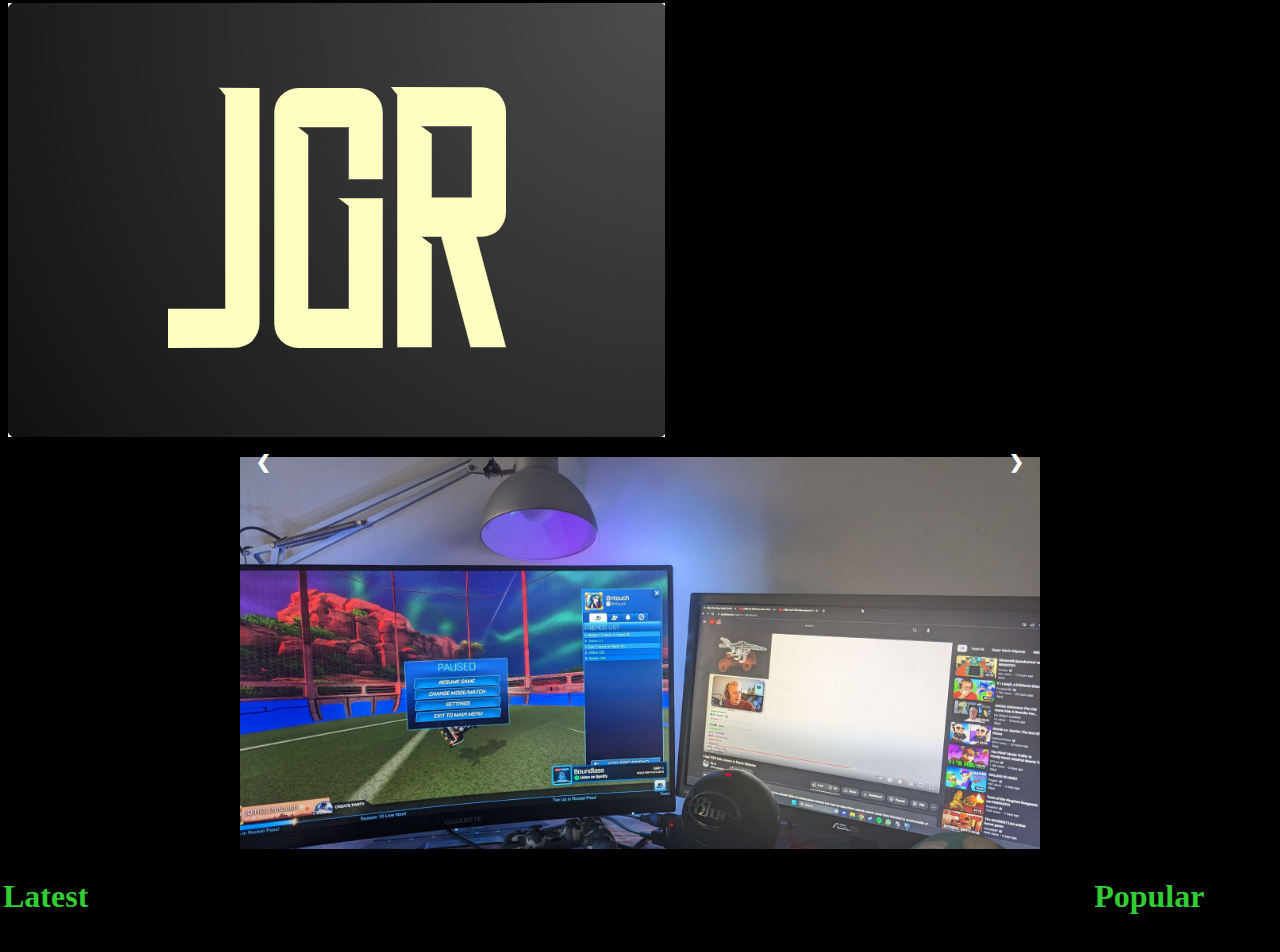
==== index.html @ 89bcd2f6 "basics working" ====
<!DOCTYPE html>

<html>
<head>
	<link rel="stylesheet" href="css/styles.css"/>
</head>
<body>
	<table>
		<tr>
			<td>
				<!-- menu -->
				<!-- 
				<nav>
					<table>
						<tr>
							<td>
								<a href="#trending">Trending</a>
							</td>
						</tr>
						<tr>
							<td>
							<a href="best-shiny.html">Best Shiny Pokemon</a>
							</td>
						</tr>
						<tr>
							<td>
							<a href="straw-hat-ranked.html">The Straw-Hats Ranked</a>
							</td>
						</tr>
					</table>
				</nav>
			-->
			</td>
			<td colspan="2">
				<!-- logo -->
				<img src="images/logo.png">
			</td>
			<td>
				<!-- directory -->
			</td>
		</tr>
		<tr>
			<td colspan="5" id="trending">
				<!-- trending -->
			</td>	
		</tr>
		<tr>
			<td colspan="5">
				<!-- slides -->
				<iframe src="slides.html" frameborder="0" width="100%" height="400"></iframe>
			</td>	
		</tr>
		<tr>
			<td colspan="3">
				<h1>
					Latest 
				</h1>
			</td>
			<td colspan="2">
				<h1>
					Popular
				</h1>
			</td>	
		</tr>
		<tr>
			<td colspan="2">
				<!-- straw-hats ranked -->
			</td>
			<td>

			</td>
			<td colspan="2">
				<!-- most popular pokemon -->
			</td>	
		</tr>
		<tr>
			<td colspan="2">
				<!-- best mario characters -->
			</td>
			<td>

			</td>
			<td colspan="2">
				<!-- best shiny -->
			</td>	
		</tr>
		<tr>
			<td colspan="2">
				<!-- straw-hats ranked -->
			</td>
			<td>

			</td>
			<td colspan="2">
				<!-- most popular pokemon -->
			</td>	
		</tr>
	</table>
	<script src="js/slides.js"></script>
</body>
</html>
---- css/styles.css ----
body {
	background-color: black;
}
table { 
	height: 100%;
	width: 100%;
	position: absolute;
	top: 0;
	bottom: 0;
	left: 0;
	right: 0;
}
h1 {
	color: limegreen;
}
p {
	color: yellow;
}
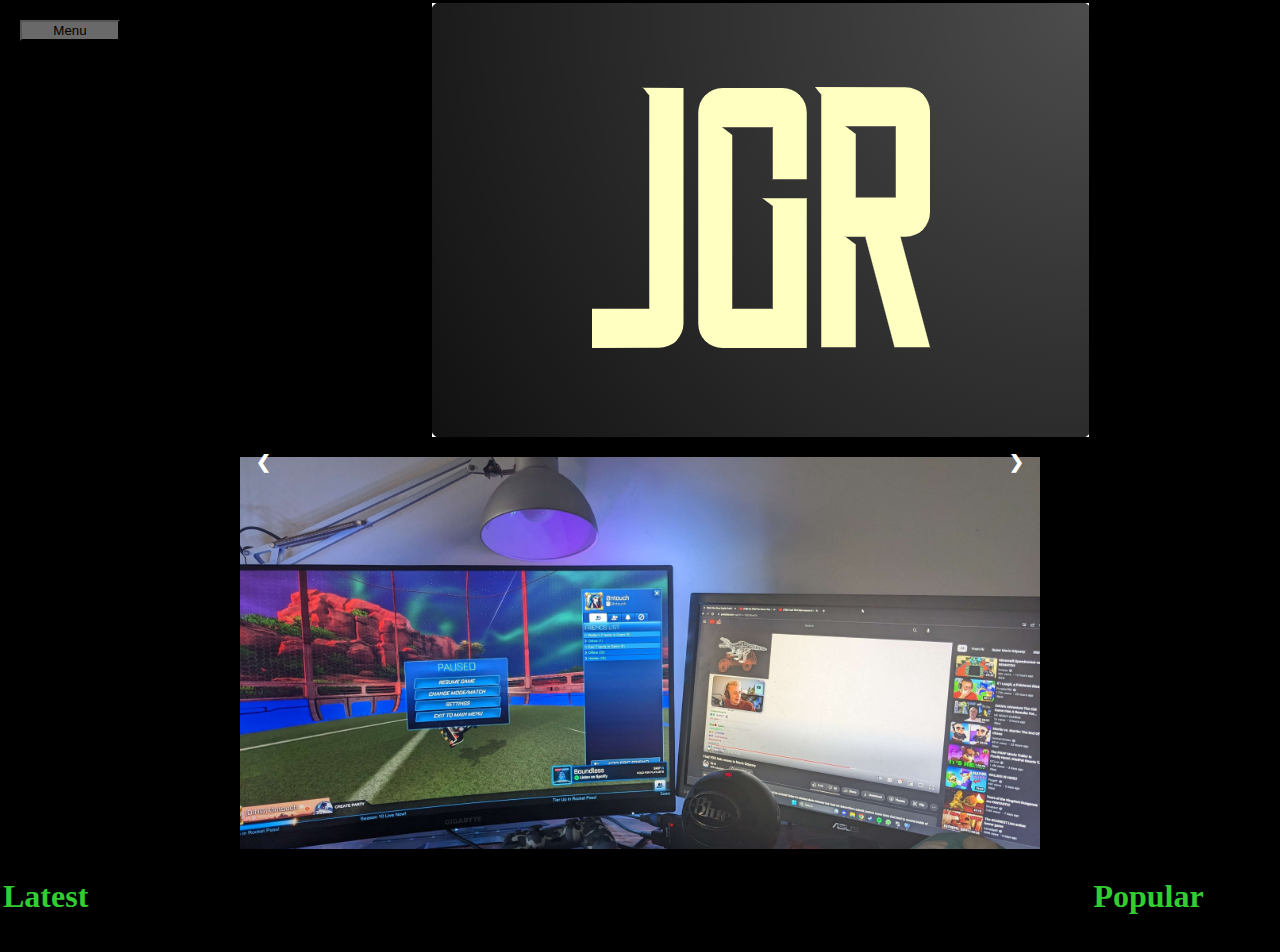
==== commit 37998c34: "basic menu working" ====
--- a/index.html
+++ b/index.html
@@ -3,12 +3,16 @@
 <html>
 <head>
 	<link rel="stylesheet" href="css/styles.css"/>
+	<link rel="stylesheet" href="css/menu.css"/>
+	<script src="js/menu.js"></script>
+	<script src="js/slides.js">
+		window.onload = function() {
+			showSlides();
+		}
+	</script>
 </head>
 <body>
-	<table>
-		<tr>
-			<td>
-				<!-- menu -->
+	<!-- menu -->
 				<!-- 
 				<nav>
 					<table>
@@ -30,72 +34,82 @@
 					</table>
 				</nav>
 			-->
-			</td>
-			<td colspan="2">
-				<!-- logo -->
-				<img src="images/logo.png">
-			</td>
-			<td>
-				<!-- directory -->
-			</td>
-		</tr>
-		<tr>
-			<td colspan="5" id="trending">
-				<!-- trending -->
-			</td>	
-		</tr>
-		<tr>
-			<td colspan="5">
-				<!-- slides -->
-				<iframe src="slides.html" frameborder="0" width="100%" height="400"></iframe>
-			</td>	
-		</tr>
-		<tr>
-			<td colspan="3">
-				<h1>
-					Latest 
-				</h1>
-			</td>
-			<td colspan="2">
-				<h1>
-					Popular
-				</h1>
-			</td>	
-		</tr>
-		<tr>
-			<td colspan="2">
-				<!-- straw-hats ranked -->
-			</td>
-			<td>
+			<button id="menu-button" onclick="toggleMenu()">Menu</button>
 
-			</td>
-			<td colspan="2">
-				<!-- most popular pokemon -->
-			</td>	
-		</tr>
-		<tr>
-			<td colspan="2">
-				<!-- best mario characters -->
-			</td>
-			<td>
+			<div id="overlay" class="overlay">
+				<ul class="menu">
+					<li><a href="#">Home</a></li>
+					<li><a href="#">About</a></li>
+					<li><a href="#">Services</a></li>
+					<li><a href="#">Contact</a></li>
+				</ul>
+			</div>
+			<table>
+				<tr>
+					<td colspan="3" class="align-right">
+						<!-- logo -->
+						<img src="images/logo.png">
+					</td>
+					<td>
+						<!-- sign-up -->
+					</td>
+				</tr>
+				<tr>
+					<td colspan="5" id="trending">
+						<!-- trending -->
+					</td>	
+				</tr>
+				<tr>
+					<td colspan="5">
+						<!-- slides -->
+						<iframe src="slides.html" frameborder="0" width="100%" height="400"></iframe>
+					</td>	
+				</tr>
+				<tr>
+					<td colspan="3">
+						<h1>
+							Latest 
+						</h1>
+					</td>
+					<td colspan="2">
+						<h1>
+							Popular
+						</h1>
+					</td>	
+				</tr>
+				<tr>
+					<td colspan="2">
+						<!-- straw-hats ranked -->
+					</td>
+					<td>
 
-			</td>
-			<td colspan="2">
-				<!-- best shiny -->
-			</td>	
-		</tr>
-		<tr>
-			<td colspan="2">
-				<!-- straw-hats ranked -->
-			</td>
-			<td>
+					</td>
+					<td colspan="2">
+						<!-- most popular pokemon -->
+					</td>	
+				</tr>
+				<tr>
+					<td colspan="2">
+						<!-- best mario characters -->
+					</td>
+					<td>
 
-			</td>
-			<td colspan="2">
-				<!-- most popular pokemon -->
-			</td>	
-		</tr>
-	</table>
-	<script src="js/slides.js"></script>
-</body>
-</html>+					</td>
+					<td colspan="2">
+						<!-- best shiny -->
+					</td>	
+				</tr>
+				<tr>
+					<td colspan="2">
+						<!-- straw-hats ranked -->
+					</td>
+					<td>
+
+					</td>
+					<td colspan="2">
+						<!-- most popular pokemon -->
+					</td>	
+				</tr>
+			</table>	
+		</body>
+		</html>--- a/css/styles.css
+++ b/css/styles.css
@@ -15,4 +15,21 @@
 }
 p {
 	color: yellow;
+}
+
+.align-right {
+	text-align: right;
+}
+
+.align-left {
+	text-align: left;
+}
+
+#menu-button {
+  position: fixed;
+  width: 100px;
+  background-color: dimgray;
+  top: 20px;
+  left: 20px; /* Adjust the left position as needed */
+  z-index: 99999;
 }--- a/css/menu.css
+++ b/css/menu.css
@@ -0,0 +1,39 @@
+.overlay {
+  display: none;
+  position: fixed;
+  top: 0;
+  left: 0;
+  width: 100%;
+  height: 100%;
+  background-color: rgba(0, 0, 0, 0.5);
+  z-index: 9999;
+}
+
+.menu {
+  position: absolute;
+  top: 115px;
+  left: 70px;
+  transform: translate(-50%, -50%);
+  list-style: none;
+  padding: 0;
+  margin: 0;
+  background-color: grey;
+  border-radius: 5px;
+  padding: 20px;
+}
+
+.menu li {
+  margin-bottom: 10px;
+}
+
+.menu li a {
+  color: black;
+  text-decoration: none;
+}
+
+#menu-button {
+  position: fixed;
+  top: 20px;
+  right: 20px;
+  z-index: 99999;
+}
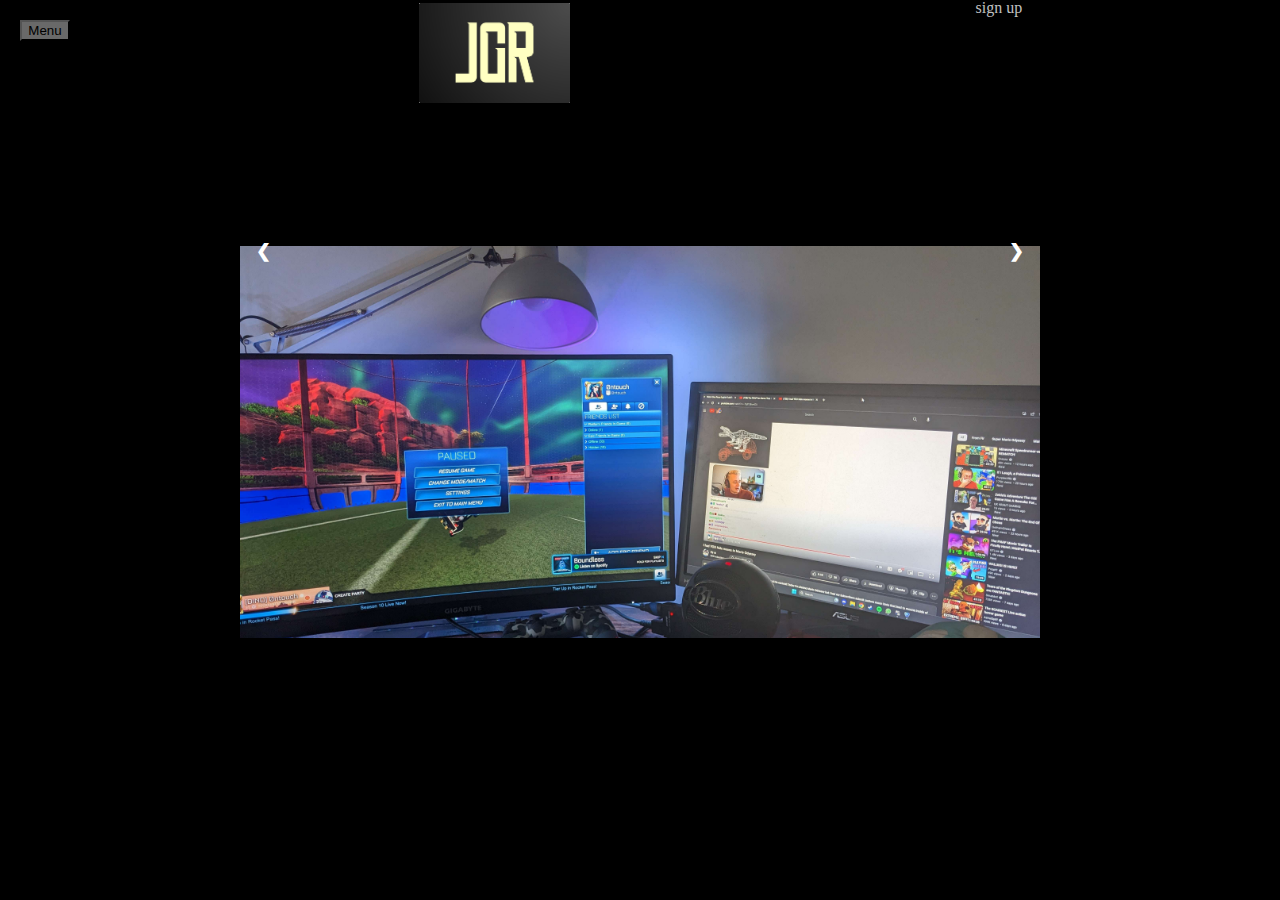
==== commit ada800a8: "not working" ====
--- a/index.html
+++ b/index.html
@@ -12,104 +12,93 @@
 	</script>
 </head>
 <body>
-	<!-- menu -->
-				<!-- 
-				<nav>
-					<table>
-						<tr>
-							<td>
-								<a href="#trending">Trending</a>
-							</td>
-						</tr>
-						<tr>
-							<td>
-							<a href="best-shiny.html">Best Shiny Pokemon</a>
-							</td>
-						</tr>
-						<tr>
-							<td>
-							<a href="straw-hat-ranked.html">The Straw-Hats Ranked</a>
-							</td>
-						</tr>
-					</table>
-				</nav>
-			-->
-			<button id="menu-button" onclick="toggleMenu()">Menu</button>
 
-			<div id="overlay" class="overlay">
-				<ul class="menu">
-					<li><a href="#">Home</a></li>
-					<li><a href="#">About</a></li>
-					<li><a href="#">Services</a></li>
-					<li><a href="#">Contact</a></li>
-				</ul>
-			</div>
-			<table>
-				<tr>
-					<td colspan="3" class="align-right">
-						<!-- logo -->
-						<img src="images/logo.png">
-					</td>
-					<td>
-						<!-- sign-up -->
-					</td>
-				</tr>
-				<tr>
-					<td colspan="5" id="trending">
-						<!-- trending -->
-					</td>	
-				</tr>
-				<tr>
-					<td colspan="5">
-						<!-- slides -->
-						<iframe src="slides.html" frameborder="0" width="100%" height="400"></iframe>
-					</td>	
-				</tr>
-				<tr>
-					<td colspan="3">
-						<h1>
-							Latest 
-						</h1>
-					</td>
-					<td colspan="2">
-						<h1>
-							Popular
-						</h1>
-					</td>	
-				</tr>
-				<tr>
-					<td colspan="2">
-						<!-- straw-hats ranked -->
-					</td>
-					<td>
+	<table>
+		<tr style="line-height: 10px;">
+			<td>
+				<!-- menu -->
+				<button id="menu-button" onclick="toggleMenu()">Menu</button>
+				<div id="overlay" class="overlay">
+					<ul class="menu">
+						<li><a href="#trending">Trending</a></li>
+						<li><a href="#newsletterr">Newsletter</a></li>
+						<li><a href="#home">Home</a></li>
+						<li><a href="#">Contact</a></li>
+					</ul>
+				</div>
 
-					</td>
-					<td colspan="2">
-						<!-- most popular pokemon -->
-					</td>	
-				</tr>
-				<tr>
-					<td colspan="2">
-						<!-- best mario characters -->
-					</td>
-					<td>
+			</td>
+			<td colspan="4" class="align-center" style="line-height: 90px;">
+				<!-- logo -->
+				<img src="images/logo.png" height="100px">
+			</td>
+			<td>
+				<!-- sign-up -->
+				sign up
+			</td>
+		</tr>
 
-					</td>
-					<td colspan="2">
-						<!-- best shiny -->
-					</td>	
-				</tr>
-				<tr>
-					<td colspan="2">
-						<!-- straw-hats ranked -->
-					</td>
-					<td>
+		<tr style="line-height: 10px;">
+			<td colspan="6" >
+				<!-- slides -->
+				<iframe src="slides.html" frameborder="0" width="100%" height="400" class="align-center" scrolling="no"/>
+			</td>	
+		</tr>
+		<tr>
+			<td colspan="6" id="trending">
+				<!-- trending -->
+				trending
+			</td>	
+		</tr>
+		<tr>
+			<td colspan="3">
+				<h1>
+					Latest 
+				</h1>
+			</td>
+			<td colspan="2">
+				<h1>
+					Popular
+				</h1>
+				<p>
+					hi
+				</p>
+			</td>	
+		</tr>
+		<tr>
+			<td colspan="2">
+				<!-- straw-hats ranked -->
+			</td>
+			<td colspan="2">
 
-					</td>
-					<td colspan="2">
-						<!-- most popular pokemon -->
-					</td>	
-				</tr>
-			</table>	
-		</body>
-		</html>+			</td>
+			<td colspan="2">
+				<!-- most popular pokemon -->
+			</td>	
+		</tr>
+		<tr>
+			<td colspan="2">
+				<!-- best mario characters -->
+			</td>
+			<td colspan="2">
+
+			</td>
+			<td colspan="2">
+				<!-- best shiny -->
+			</td>	
+		</tr>
+		<tr>
+			<td colspan="2">
+				<!-- straw-hats ranked -->
+			</td>
+			<td colspan="2">
+
+			</td>
+			<td colspan="2">
+				<!-- most popular pokemon -->
+			</td>	
+		</tr>
+	</table>	
+
+</body>
+</html>--- a/css/styles.css
+++ b/css/styles.css
@@ -1,5 +1,6 @@
 body {
 	background-color: black;
+	color: silver;
 }
 table { 
 	height: 100%;
@@ -9,6 +10,10 @@
 	bottom: 0;
 	left: 0;
 	right: 0;
+	scroll-behavior: smooth;
+}
+td {
+	vertical-align: top;
 }
 h1 {
 	color: limegreen;
@@ -25,11 +30,23 @@
 	text-align: left;
 }
 
+.align-center {
+	text-align: center;
+}
+
+
+
+.scrollit {
+    overflow:scroll;
+    height:100px;
+}
+
 #menu-button {
   position: fixed;
-  width: 100px;
+  width: 50px;
   background-color: dimgray;
   top: 20px;
   left: 20px; /* Adjust the left position as needed */
   z-index: 99999;
-}+}
+
--- a/css/menu.css
+++ b/css/menu.css
@@ -11,15 +11,16 @@
 
 .menu {
   position: absolute;
-  top: 115px;
-  left: 70px;
+  top: 210px;
+  left: 110px;
   transform: translate(-50%, -50%);
   list-style: none;
-  padding: 0;
-  margin: 0;
-  background-color: grey;
+  background-color: skyblue;
   border-radius: 5px;
-  padding: 20px;
+  padding: 30px;
+  line-height: 80px;
+  font-size: 24pt;
+  font-family:monospace;
 }
 
 .menu li {
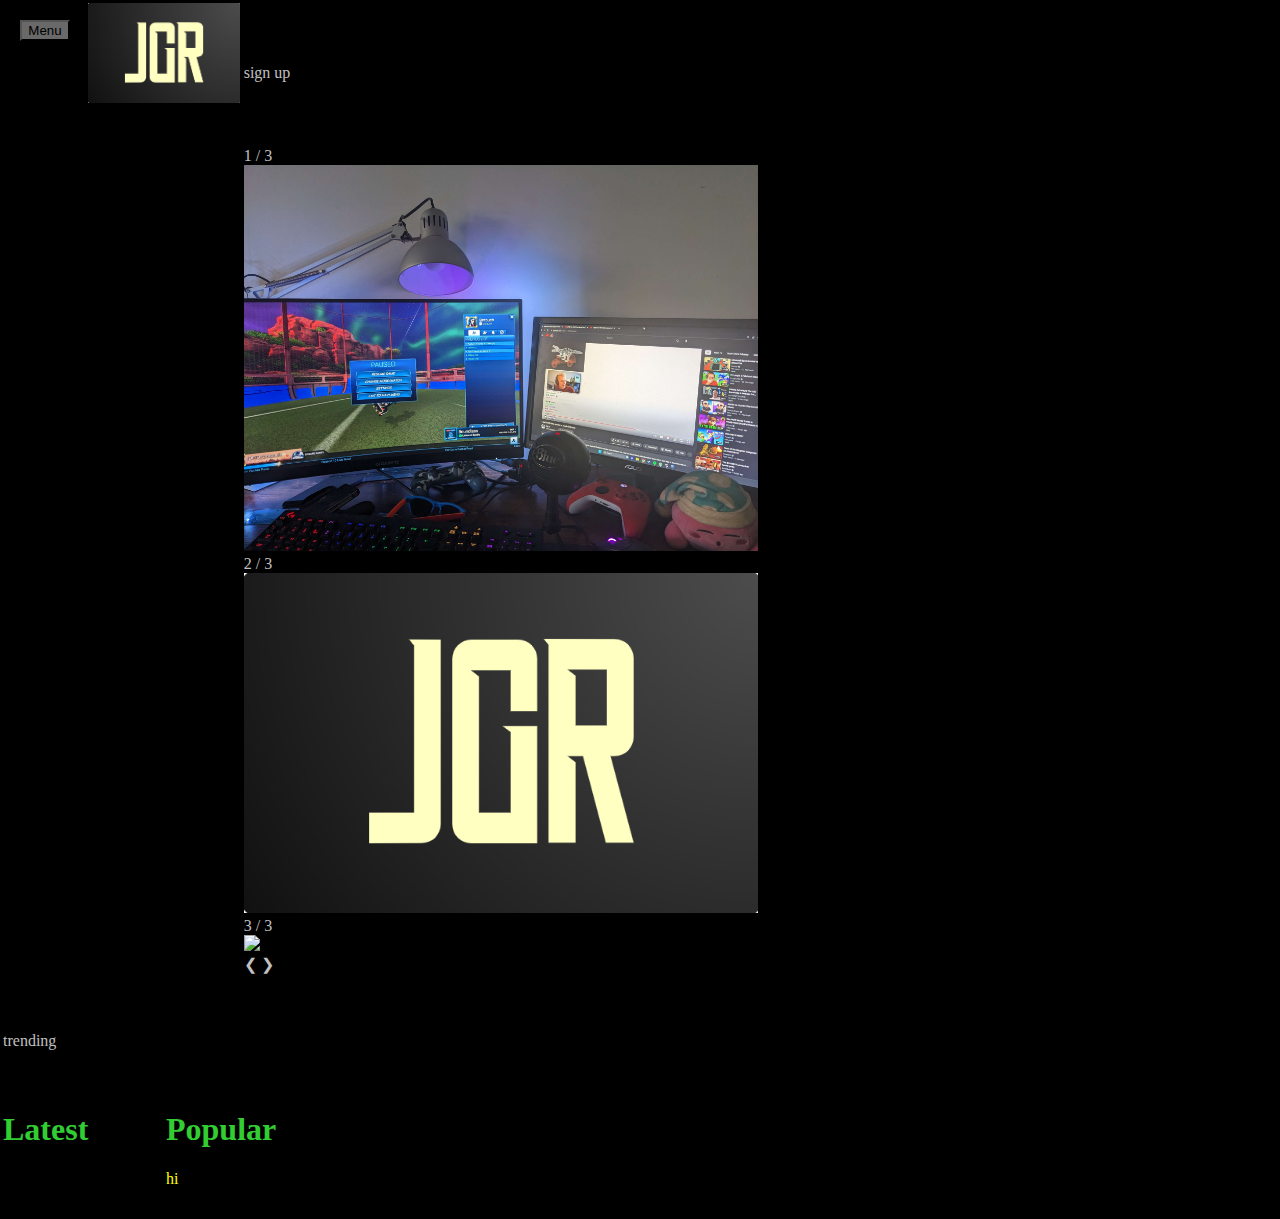
==== commit ce936ea3: "trying new ideas for the layout" ====
--- a/index.html
+++ b/index.html
@@ -1,104 +1,132 @@
 <!DOCTYPE html>
+<html>
+    <head>
+        <link rel="stylesheet" href="css/styles.css"/>
+        <link rel="stylesheet" href="css/slides.css"/>
+        <link rel="stylesheet" href="css/menu.css"/>
+        <script src="js/menu.js"></script>
+        <script src="js/slides.js">
+            window.onload = function() {
+                initSlides();
+        }
+        </script>
+    </head>
+    <body>
+        <table>
+            <tr style="line-height: 140px;">
+                <td>
+                    <!-- menu -->
+                    <button id="menu-button" onclick="toggleMenu()">Menu</button>
+                    <div id="overlay" class="overlay">
+                        <ul class="menu">
+                            <li><a href="#trending">Trending</a></li>
+                            <li><a href="#newsletterr">Newsletter</a></li>
+                            <li><a href="#home">Home</a></li>
+                            <li><a href="#">Contact</a></li>
+                        </ul>
+                    </div>
+                </td>
+                <td colspan="4" rowspan="2" class="align-center">
+                    <!-- logo -->
+                    <img src="images/logo.png" height="100px">
+                </td>
+                <td>
+                    <!-- sign-up -->
+                    sign up
+                </td>
+            </tr>
 
-<html>
-<head>
-	<link rel="stylesheet" href="css/styles.css"/>
-	<link rel="stylesheet" href="css/menu.css"/>
-	<script src="js/menu.js"></script>
-	<script src="js/slides.js">
-		window.onload = function() {
-			showSlides();
-		}
-	</script>
-</head>
-<body>
+            <tr>
+                <td></td>
+                <td colspan="4" >
+                    <!-- slides -->
+                    <div class="slideshow-container">
 
-	<table>
-		<tr style="line-height: 10px;">
-			<td>
-				<!-- menu -->
-				<button id="menu-button" onclick="toggleMenu()">Menu</button>
-				<div id="overlay" class="overlay">
-					<ul class="menu">
-						<li><a href="#trending">Trending</a></li>
-						<li><a href="#newsletterr">Newsletter</a></li>
-						<li><a href="#home">Home</a></li>
-						<li><a href="#">Contact</a></li>
-					</ul>
-				</div>
+                        <!-- Full-width images with number and caption text -->
+                        <div class="mySlides fade">
+                            <div class="numbertext">1 / 3</div>
+                            <img src="images/hi.jpg" style="width:50%">
+                        </div>
 
-			</td>
-			<td colspan="4" class="align-center" style="line-height: 90px;">
-				<!-- logo -->
-				<img src="images/logo.png" height="100px">
-			</td>
-			<td>
-				<!-- sign-up -->
-				sign up
-			</td>
-		</tr>
+                        <div class="mySlides fade">
+                            <div class="numbertext">2 / 3</div>
+                            <img src="images/logo.png" style="width:50%">
+                        </div>
 
-		<tr style="line-height: 10px;">
-			<td colspan="6" >
-				<!-- slides -->
-				<iframe src="slides.html" frameborder="0" width="100%" height="400" class="align-center" scrolling="no"/>
-			</td>	
-		</tr>
-		<tr>
-			<td colspan="6" id="trending">
-				<!-- trending -->
-				trending
-			</td>	
-		</tr>
-		<tr>
-			<td colspan="3">
-				<h1>
-					Latest 
-				</h1>
-			</td>
-			<td colspan="2">
-				<h1>
-					Popular
-				</h1>
-				<p>
-					hi
-				</p>
-			</td>	
-		</tr>
-		<tr>
-			<td colspan="2">
-				<!-- straw-hats ranked -->
-			</td>
-			<td colspan="2">
+                        <div class="mySlides fade">
+                            <div class="numbertext">3 / 3</div>
+                            <img src="images/image3.jpg" style="width:50%">
+                        </div>
 
-			</td>
-			<td colspan="2">
-				<!-- most popular pokemon -->
-			</td>	
-		</tr>
-		<tr>
-			<td colspan="2">
-				<!-- best mario characters -->
-			</td>
-			<td colspan="2">
+                        <!-- Next and previous buttons -->
+                        <a class="prev" onclick="plusSlides(-1)">&#10094;</a>
+                        <a class="next" onclick="plusSlides(1)">&#10095;</a>
+                    </div>
+                    <br>
 
-			</td>
-			<td colspan="2">
-				<!-- best shiny -->
-			</td>	
-		</tr>
-		<tr>
-			<td colspan="2">
-				<!-- straw-hats ranked -->
-			</td>
-			<td colspan="2">
+                    <!-- The dots/circles -->
+                    <div style="text-align:center">
+                        <span class="dot" onclick="currentSlide(1)"></span>
+                        <span class="dot" onclick="currentSlide(2)"></span>
+                        <span class="dot" onclick="currentSlide(3)"></span>
+                    </div>
+                </td>
+                <td></td>
+            </tr>
+            <tr style="line-height: 90px;">
+                <td colspan="6" id="trending">
+                    <!-- trending -->
+                    trending
+                </td>
+            </tr>
+            <tr>
+                <td colspan="3">
+                    <h1>
+                        Latest
+                    </h1>
+                </td>
+                <td colspan="3">
+                    <h1>
+                        Popular
+                    </h1>
+                    <p>
+                    hi
+                    </p>
+                </td>
+            </tr>
+            <tr>
+                <td colspan="2">
+                    <!-- straw-hats ranked -->
+                </td>
+                <td colspan="2">
 
-			</td>
-			<td colspan="2">
-				<!-- most popular pokemon -->
-			</td>	
-		</tr>
-	</table>	
+                </td>
+                <td colspan="2">
+                    <!-- most popular pokemon -->
+                </td>
+            </tr>
+            <tr>
+                <td colspan="2">
+                    <!-- best mario characters -->
+                </td>
+                <td colspan="2">
 
-</body>
-</html>+                </td>
+                <td colspan="2">
+                    <!-- best shiny -->
+                </td>
+            </tr>
+            <tr>
+                <td colspan="2">
+                    <!-- straw-hats ranked -->
+                </td>
+                <td colspan="2">
+
+                </td>
+                <td colspan="2">
+                    <!-- most popular pokemon -->
+                </td>
+            </tr>
+        </table>
+    </body>
+</html>
--- a/css/styles.css
+++ b/css/styles.css
@@ -10,7 +10,6 @@
 	bottom: 0;
 	left: 0;
 	right: 0;
-	scroll-behavior: smooth;
 }
 td {
 	vertical-align: top;
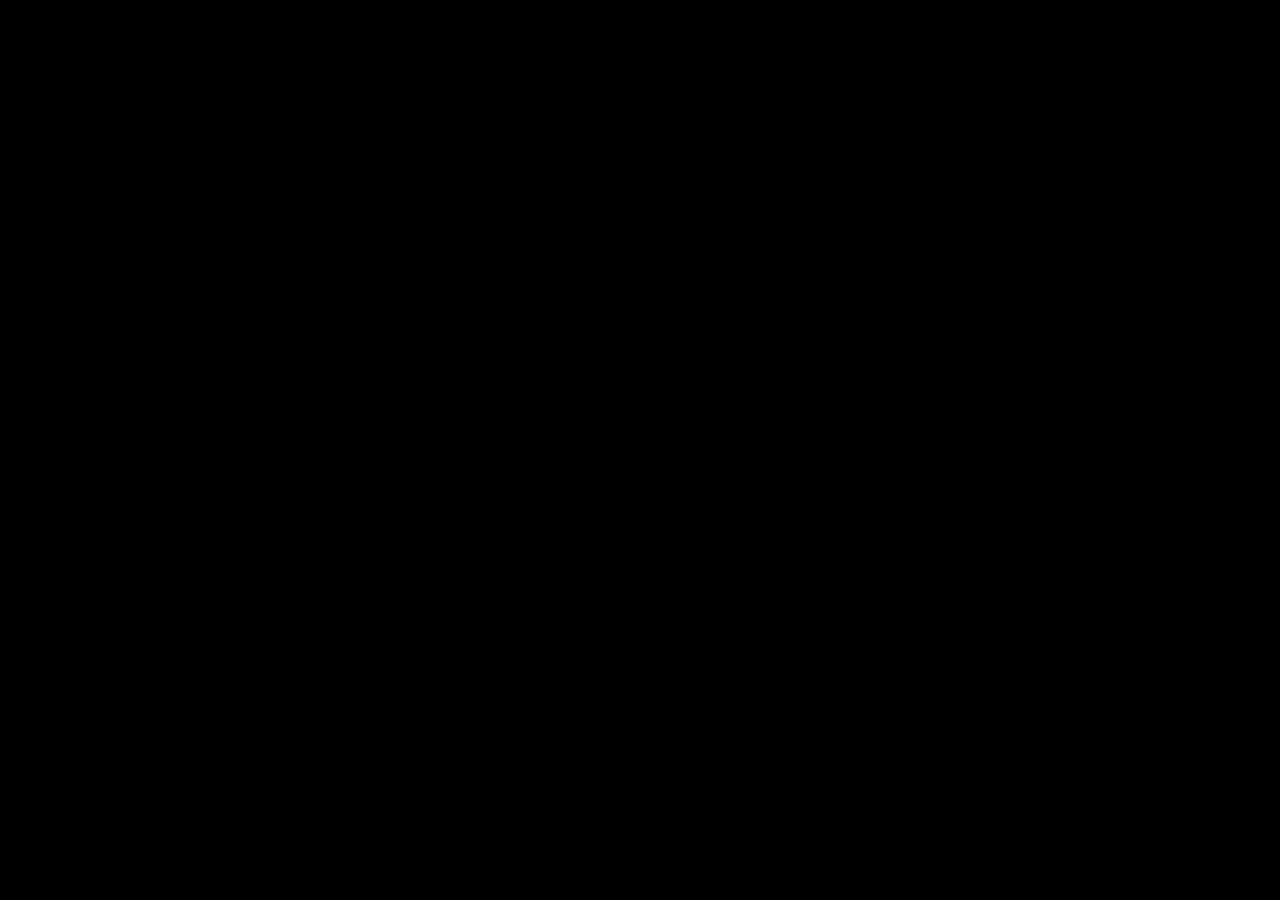
==== commit 5a2577a1: "not working" ====
--- a/index.html
+++ b/index.html
@@ -4,129 +4,104 @@
         <link rel="stylesheet" href="css/styles.css"/>
         <link rel="stylesheet" href="css/slides.css"/>
         <link rel="stylesheet" href="css/menu.css"/>
-        <script src="js/menu.js"></script>
-        <script src="js/slides.js">
-            window.onload = function() {
-                initSlides();
-        }
+        <script type="text/javascript" src="js/menu.js"/>
+        <script type="text/javascript" src="js/slides.js"/>
+    </head>
+    <body onload="onBodyLoad()">
+
+        <!-- menu -->
+        <button id="menu-button" onclick="toggleMenu()">Menu</button>
+        <div id="overlay" class="overlay">
+            <ul class="menu">
+                <li><a href="#trending">Trending</a></li>
+                <li><a href="#newsletterr">Newsletter</a></li>
+                <li><a href="#home">Home</a></li>
+                <li><a href="#">Contact</a></li>
+            </ul>
+        </div>
+
+        <!-- logo -->
+        <div>
+            <img src="images/logo.png" height="100px">
+        </div>
+
+        <!-- sign-up -->
+        <div>
+            sign up
+        </div>
+
+        <!-- slides -->
+        <div class="slideshow-container">
+
+            <!-- Full-width images with number and caption text -->
+            <div class="mySlides fade">
+                <div class="numbertext">1 / 3</div>
+                <img src="images/hi.jpg" style="width:50%">
+            </div>
+
+            <div class="mySlides fade">
+                <div class="numbertext">2 / 3</div>
+                <img src="images/logo.png" style="width:50%">
+            </div>
+
+            <div class="mySlides fade">
+                <div class="numbertext">3 / 3</div>
+                <img src="images/image3.jpg" style="width:50%">
+            </div>
+
+            <!-- Next and previous buttons -->
+            <a class="prev" onclick="plusSlides(-1)">&#10094;</a>
+            <a class="next" onclick="plusSlides(1)">&#10095;</a>
+        </div>
+        <br>
+
+        <!-- The dots/circles -->
+        <div style="text-align:center">
+            <span class="dot" onclick="currentSlide(1)"></span>
+            <span class="dot" onclick="currentSlide(2)"></span>
+            <span class="dot" onclick="currentSlide(3)"></span>
+        </div>
+
+        <div>
+            <!-- trending -->
+            trending
+        </div>
+
+        <h1>
+            Latest
+        </h1>
+
+        <h1>
+            Popular
+        </h1>
+        <p>
+        hi
+        </p>
+
+        <div>
+            <!-- straw-hats ranked -->
+            straw-hats
+        </div>
+
+        <div>
+            <!-- most popular pokemon -->
+            pokemon
+        </div>
+
+        <div>
+            <!-- best mario characters -->
+            mario
+        </div>
+
+        <div>
+            <!-- best shiny -->
+            shiny
+        </div>
+
+        <script type="text/javascript">
+            function() onBodyLoad {
+                alert("ah");
+            }
         </script>
-    </head>
-    <body>
-        <table>
-            <tr style="line-height: 140px;">
-                <td>
-                    <!-- menu -->
-                    <button id="menu-button" onclick="toggleMenu()">Menu</button>
-                    <div id="overlay" class="overlay">
-                        <ul class="menu">
-                            <li><a href="#trending">Trending</a></li>
-                            <li><a href="#newsletterr">Newsletter</a></li>
-                            <li><a href="#home">Home</a></li>
-                            <li><a href="#">Contact</a></li>
-                        </ul>
-                    </div>
-                </td>
-                <td colspan="4" rowspan="2" class="align-center">
-                    <!-- logo -->
-                    <img src="images/logo.png" height="100px">
-                </td>
-                <td>
-                    <!-- sign-up -->
-                    sign up
-                </td>
-            </tr>
-
-            <tr>
-                <td></td>
-                <td colspan="4" >
-                    <!-- slides -->
-                    <div class="slideshow-container">
-
-                        <!-- Full-width images with number and caption text -->
-                        <div class="mySlides fade">
-                            <div class="numbertext">1 / 3</div>
-                            <img src="images/hi.jpg" style="width:50%">
-                        </div>
-
-                        <div class="mySlides fade">
-                            <div class="numbertext">2 / 3</div>
-                            <img src="images/logo.png" style="width:50%">
-                        </div>
-
-                        <div class="mySlides fade">
-                            <div class="numbertext">3 / 3</div>
-                            <img src="images/image3.jpg" style="width:50%">
-                        </div>
-
-                        <!-- Next and previous buttons -->
-                        <a class="prev" onclick="plusSlides(-1)">&#10094;</a>
-                        <a class="next" onclick="plusSlides(1)">&#10095;</a>
-                    </div>
-                    <br>
-
-                    <!-- The dots/circles -->
-                    <div style="text-align:center">
-                        <span class="dot" onclick="currentSlide(1)"></span>
-                        <span class="dot" onclick="currentSlide(2)"></span>
-                        <span class="dot" onclick="currentSlide(3)"></span>
-                    </div>
-                </td>
-                <td></td>
-            </tr>
-            <tr style="line-height: 90px;">
-                <td colspan="6" id="trending">
-                    <!-- trending -->
-                    trending
-                </td>
-            </tr>
-            <tr>
-                <td colspan="3">
-                    <h1>
-                        Latest
-                    </h1>
-                </td>
-                <td colspan="3">
-                    <h1>
-                        Popular
-                    </h1>
-                    <p>
-                    hi
-                    </p>
-                </td>
-            </tr>
-            <tr>
-                <td colspan="2">
-                    <!-- straw-hats ranked -->
-                </td>
-                <td colspan="2">
-
-                </td>
-                <td colspan="2">
-                    <!-- most popular pokemon -->
-                </td>
-            </tr>
-            <tr>
-                <td colspan="2">
-                    <!-- best mario characters -->
-                </td>
-                <td colspan="2">
-
-                </td>
-                <td colspan="2">
-                    <!-- best shiny -->
-                </td>
-            </tr>
-            <tr>
-                <td colspan="2">
-                    <!-- straw-hats ranked -->
-                </td>
-                <td colspan="2">
-
-                </td>
-                <td colspan="2">
-                    <!-- most popular pokemon -->
-                </td>
-            </tr>
-        </table>
     </body>
 </html>
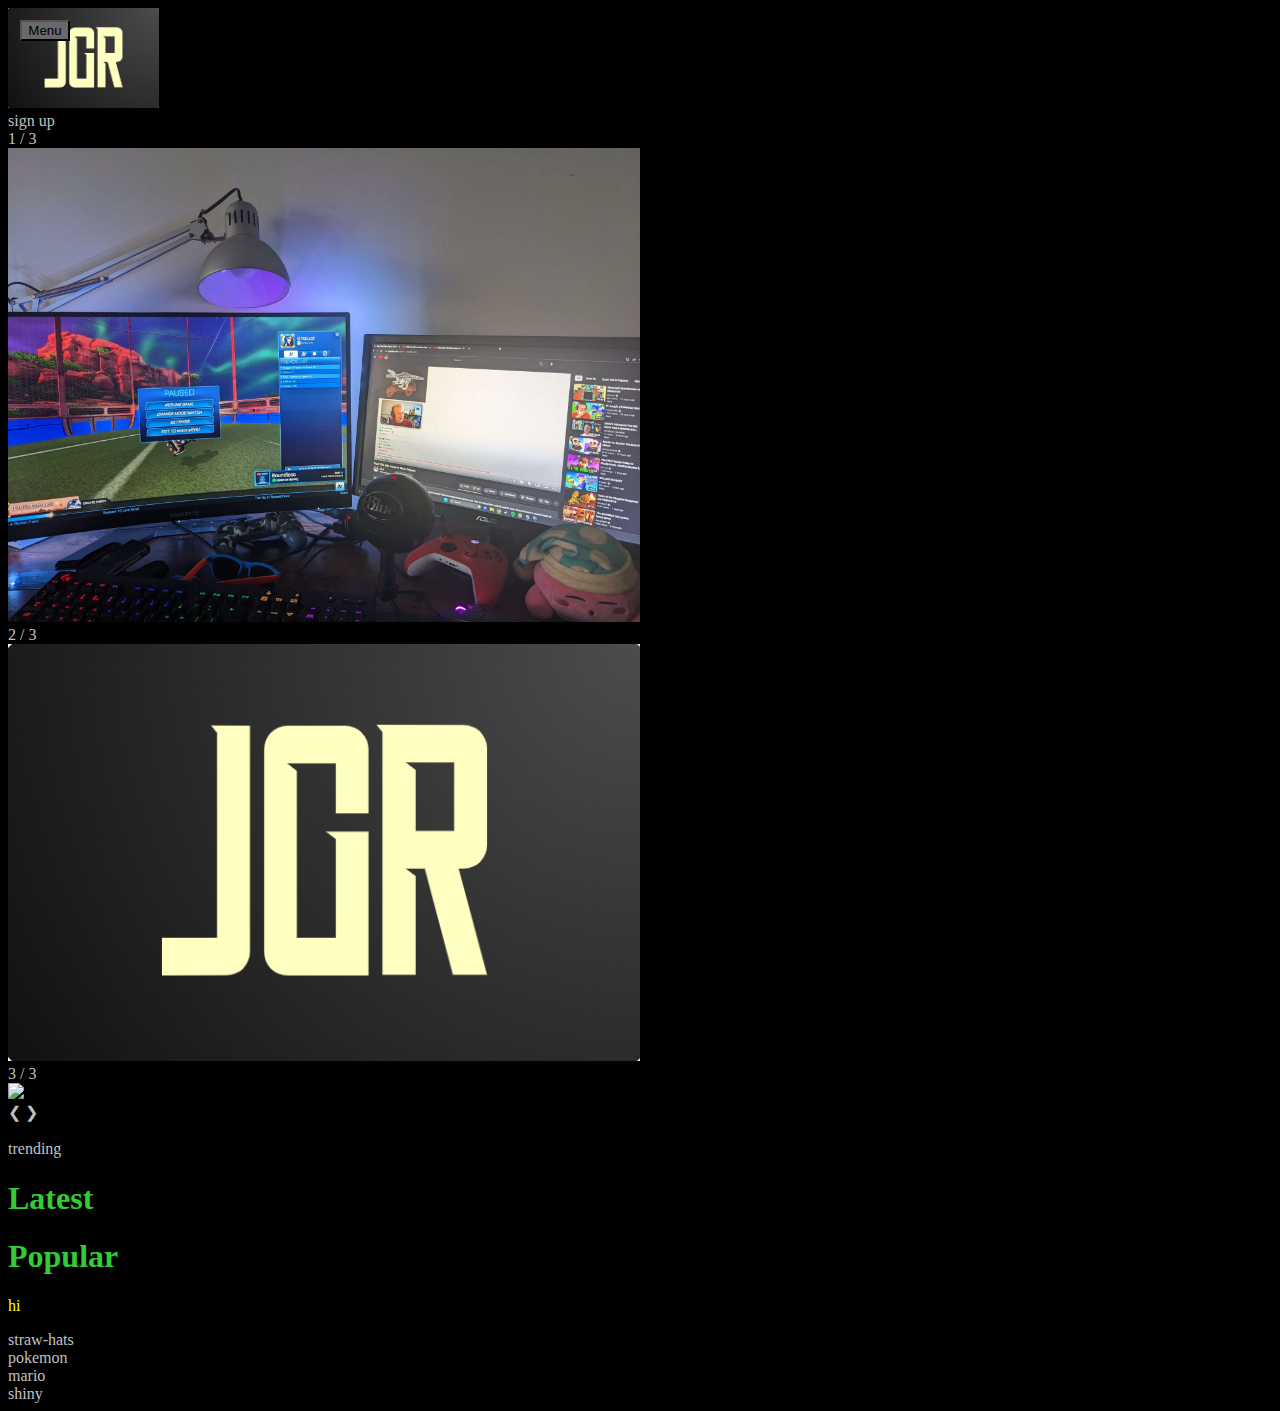
==== commit b32bba65: "example" ====
--- a/index.html
+++ b/index.html
@@ -4,8 +4,9 @@
         <link rel="stylesheet" href="css/styles.css"/>
         <link rel="stylesheet" href="css/slides.css"/>
         <link rel="stylesheet" href="css/menu.css"/>
-        <script type="text/javascript" src="js/menu.js"/>
-        <script type="text/javascript" src="js/slides.js"/>
+        <script type="text/javascript" src="js/menu.js"></script>
+        <script type="text/javascript" src="js/slides.js"></script>
+        <meta name="viewport" content="width=device-width, initial-scale=1">
     </head>
     <body onload="onBodyLoad()">
 
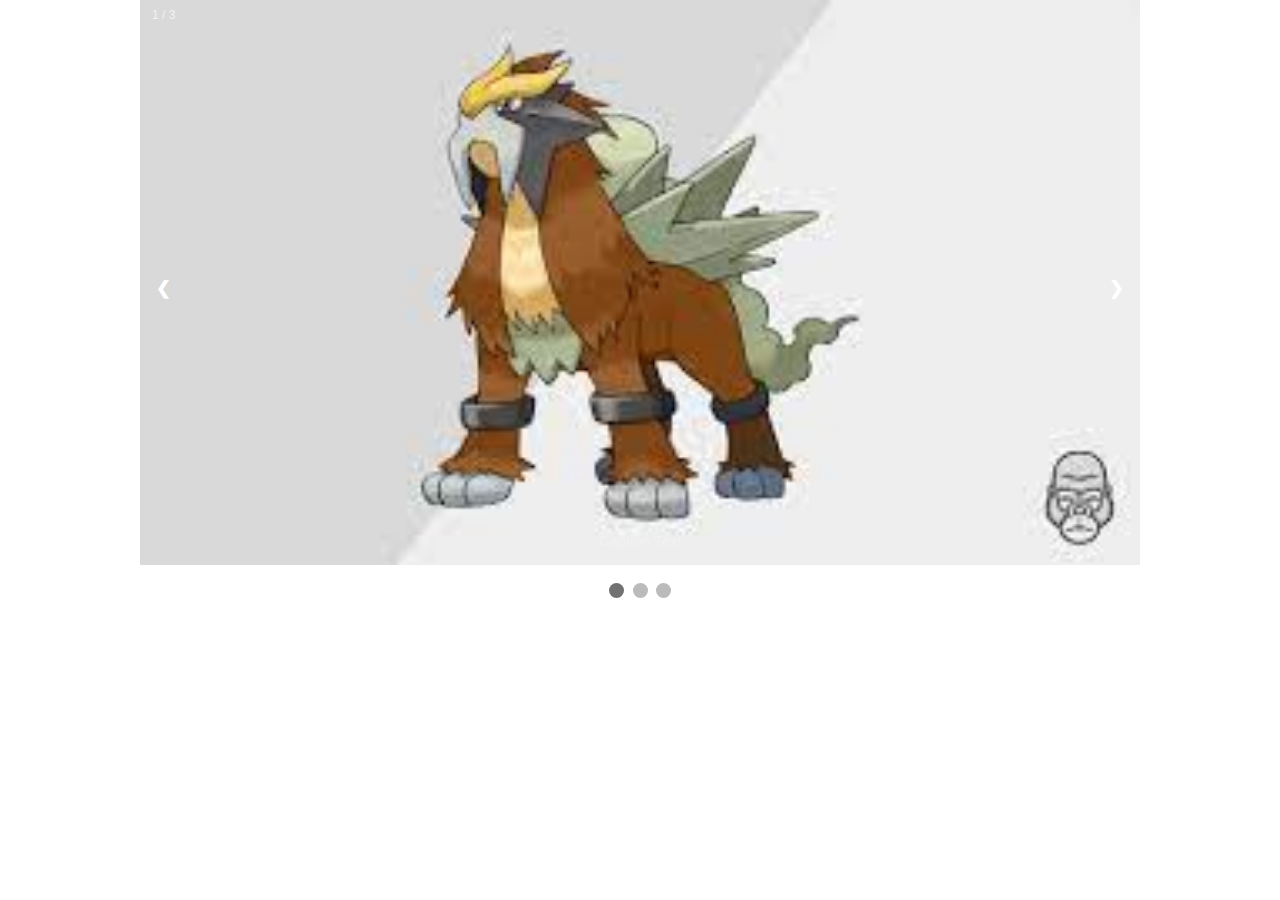
==== commit 813ff26c: "fresh start working Please enter the commit message for your changes. Lines starting" ====
--- a/index.html
+++ b/index.html
@@ -1,108 +1,162 @@
 <!DOCTYPE html>
 <html>
     <head>
-        <link rel="stylesheet" href="css/styles.css"/>
-        <link rel="stylesheet" href="css/slides.css"/>
-        <link rel="stylesheet" href="css/menu.css"/>
-        <script type="text/javascript" src="js/menu.js"></script>
-        <script type="text/javascript" src="js/slides.js"></script>
         <meta name="viewport" content="width=device-width, initial-scale=1">
+        <style>
+* {box-sizing: border-box}
+body {font-family: Verdana, sans-serif; margin:0}
+.mySlides {display: none}
+img {vertical-align: middle;}
+
+/* Slideshow container */
+.slideshow-container {
+    max-width: 1000px;
+    position: relative;
+    margin: auto;
+}
+
+/* Next & previous buttons */
+.prev, .next {
+    cursor: pointer;
+    position: absolute;
+    top: 50%;
+    width: auto;
+    padding: 16px;
+    margin-top: -22px;
+    color: white;
+    font-weight: bold;
+    font-size: 18px;
+    transition: 0.6s ease;
+    border-radius: 0 3px 3px 0;
+    user-select: none;
+}
+
+/* Position the "next button" to the right */
+.next {
+    right: 0;
+    border-radius: 3px 0 0 3px;
+}
+
+/* On hover, add a black background color with a little bit see-through */
+.prev:hover, .next:hover {
+    background-color: rgba(0,0,0,0.8);
+}
+
+/* Caption text */
+.text {
+    color: #f2f2f2;
+    font-size: 15px;
+    padding: 8px 12px;
+    position: absolute;
+    bottom: 8px;
+    width: 100%;
+    text-align: center;
+}
+
+/* Number text (1/3 etc) */
+.numbertext {
+    color: #f2f2f2;
+    font-size: 12px;
+    padding: 8px 12px;
+    position: absolute;
+    top: 0;
+}
+
+/* The dots/bullets/indicators */
+.dot {
+    cursor: pointer;
+    height: 15px;
+    width: 15px;
+    margin: 0 2px;
+    background-color: #bbb;
+    border-radius: 50%;
+    display: inline-block;
+    transition: background-color 0.6s ease;
+}
+
+.active, .dot:hover {
+    background-color: #717171;
+}
+
+/* Fading animation */
+.fade {
+    animation-name: fade;
+    animation-duration: 1.5s;
+}
+
+  @keyframes fade {
+      from {opacity: .4}
+      to {opacity: 1}
+  }
+
+  /* On smaller screens, decrease text size */
+  @media only screen and (max-width: 300px) {
+      .prev, .next,.text {font-size: 11px}
+  }
+        </style>
     </head>
-    <body onload="onBodyLoad()">
+    <body>
 
-        <!-- menu -->
-        <button id="menu-button" onclick="toggleMenu()">Menu</button>
-        <div id="overlay" class="overlay">
-            <ul class="menu">
-                <li><a href="#trending">Trending</a></li>
-                <li><a href="#newsletterr">Newsletter</a></li>
-                <li><a href="#home">Home</a></li>
-                <li><a href="#">Contact</a></li>
-            </ul>
-        </div>
-
-        <!-- logo -->
-        <div>
-            <img src="images/logo.png" height="100px">
-        </div>
-
-        <!-- sign-up -->
-        <div>
-            sign up
-        </div>
-
-        <!-- slides -->
         <div class="slideshow-container">
 
-            <!-- Full-width images with number and caption text -->
             <div class="mySlides fade">
                 <div class="numbertext">1 / 3</div>
-                <img src="images/hi.jpg" style="width:50%">
+                <img src="images/slide1.jpg" style="width:100%">
+                <div class="text">Caption Text</div>
             </div>
 
             <div class="mySlides fade">
                 <div class="numbertext">2 / 3</div>
-                <img src="images/logo.png" style="width:50%">
+                <img src="images/slide2.jpg" style="width:100%">
+                <div class="text">Caption Two</div>
             </div>
 
             <div class="mySlides fade">
                 <div class="numbertext">3 / 3</div>
-                <img src="images/image3.jpg" style="width:50%">
+                <img src="images/slide3.jpg" style="width:100%">
+                <div class="text">Caption Three</div>
             </div>
 
-            <!-- Next and previous buttons -->
-            <a class="prev" onclick="plusSlides(-1)">&#10094;</a>
-            <a class="next" onclick="plusSlides(1)">&#10095;</a>
+            <a class="prev" onclick="plusSlides(-1)">❮</a>
+            <a class="next" onclick="plusSlides(1)">❯</a>
+
         </div>
         <br>
 
-        <!-- The dots/circles -->
         <div style="text-align:center">
             <span class="dot" onclick="currentSlide(1)"></span>
             <span class="dot" onclick="currentSlide(2)"></span>
             <span class="dot" onclick="currentSlide(3)"></span>
         </div>
 
-        <div>
-            <!-- trending -->
-            trending
-        </div>
+        <script>
+            let slideIndex = 1;
+            showSlides(slideIndex);
 
-        <h1>
-            Latest
-        </h1>
+            function plusSlides(n) {
+                showSlides(slideIndex += n);
+            }
 
-        <h1>
-            Popular
-        </h1>
-        <p>
-        hi
-        </p>
+            function currentSlide(n) {
+                showSlides(slideIndex = n);
+            }
 
-        <div>
-            <!-- straw-hats ranked -->
-            straw-hats
-        </div>
-
-        <div>
-            <!-- most popular pokemon -->
-            pokemon
-        </div>
-
-        <div>
-            <!-- best mario characters -->
-            mario
-        </div>
-
-        <div>
-            <!-- best shiny -->
-            shiny
-        </div>
-
-        <script type="text/javascript">
-            function() onBodyLoad {
-                alert("ah");
+            function showSlides(n) {
+                let i;
+                let slides = document.getElementsByClassName("mySlides");
+                let dots = document.getElementsByClassName("dot");
+                if (n > slides.length) {slideIndex = 1}
+                if (n < 1) {slideIndex = slides.length}
+                for (i = 0; i < slides.length; i++) {
+                    slides[i].style.display = "none";
+                }
+                for (i = 0; i < dots.length; i++) {
+                    dots[i].className = dots[i].className.replace(" active", "");
+                }
+                slides[slideIndex-1].style.display = "block";
+                dots[slideIndex-1].className += " active";
             }
         </script>
+
     </body>
 </html>
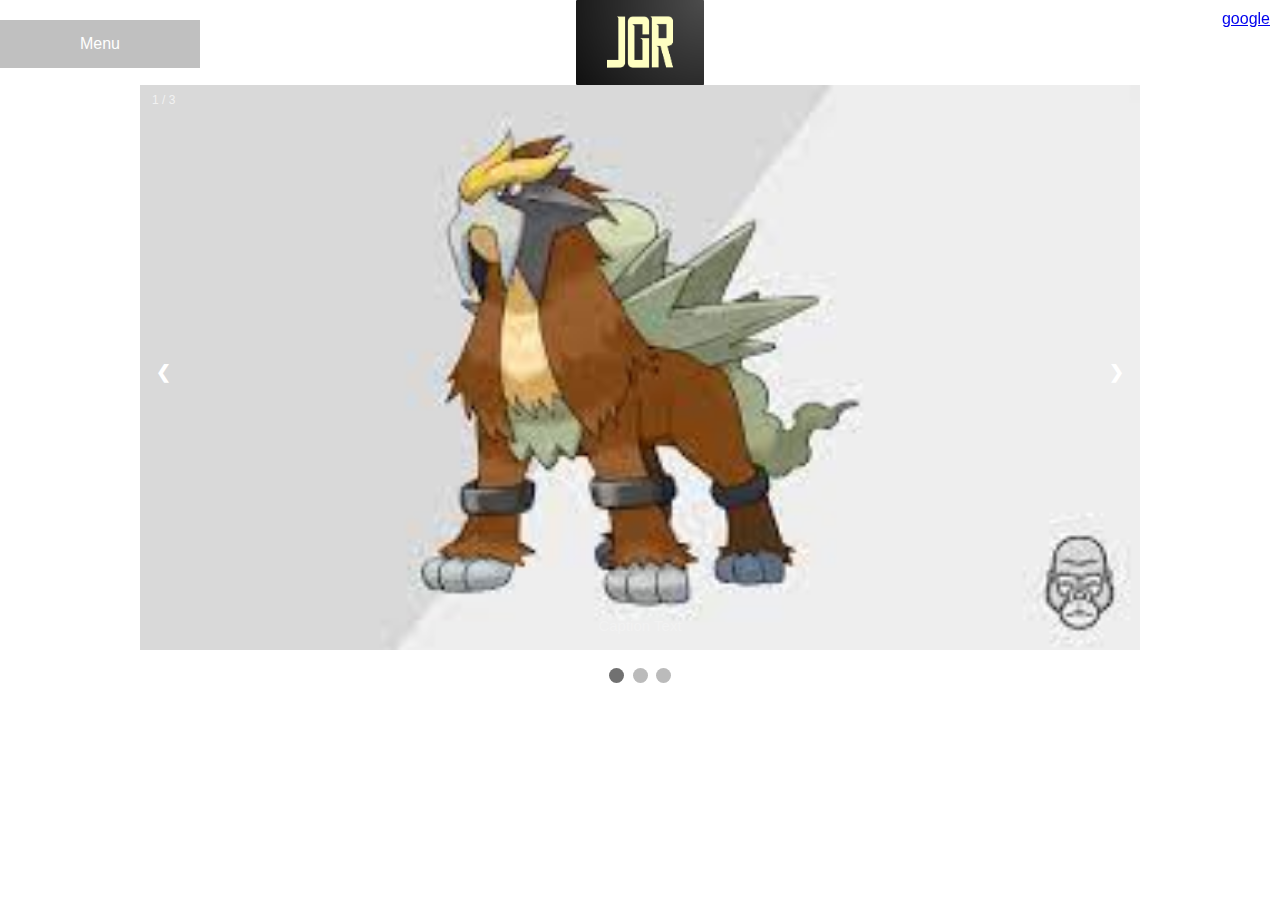
==== commit 9a1e9ae7: "more layout working" ====
--- a/index.html
+++ b/index.html
@@ -1,162 +1,261 @@
 <!DOCTYPE html>
 <html>
-    <head>
-        <meta name="viewport" content="width=device-width, initial-scale=1">
-        <style>
-* {box-sizing: border-box}
-body {font-family: Verdana, sans-serif; margin:0}
+<head>
+	<meta name="viewport" content="width=device-width, initial-scale=1">
+	<style>
+		* {box-sizing: border-box}
+		body {font-family: Verdana, sans-serif; margin:0}
+		
+		.right {
+			position: absolute;
+			display:inline-block;
+			margin-right:10px;
+			right: 0px;
+			padding: 10px;
+		}
+		.left {
+			position: absolute;
+			display:inline-block;
+			left: 0px;
+			padding: 10px;
+		}
+		.center {
+			display: block;
+			margin-left: auto;
+			margin-right: auto;
+			width: 10%;
+		}
+
+		.button {
+			background-color: silver;
+			border: none;
+			color: white;
+			padding: 15px 32px;
+			text-align: center;
+			text-decoration: none;
+			display: inline-block;
+			font-size: 16px;
+			width: 200px;
+		}
+
+/* Menu */
+.overlay {
+	display: none;
+	position: fixed;
+	top: 0;
+	left: 0;
+	width: 100%;
+	height: 100%;
+	background-color: rgba(0, 0, 0, 0.5);
+	z-index: 9999;
+}
+
+.menu {
+	position: absolute;
+	top: 210px;
+	left: 110px;
+	transform: translate(-50%, -50%);
+	list-style: none;
+	background-color: skyblue;
+	border-radius: 5px;
+	padding: 30px;
+	line-height: 80px;
+	font-size: 24pt;
+	font-family:monospace;
+}
+
+.menu li {
+	margin-bottom: 10px;
+}
+
+.menu li a {
+	color: black;
+	text-decoration: none;
+}
+
+#menu-button {
+	position: fixed;
+	top: 20px;
+	right: 20px;
+	z-index: 99999;
+}
+
+/* Slideshow  */
 .mySlides {display: none}
 img {vertical-align: middle;}
 
-/* Slideshow container */
 .slideshow-container {
-    max-width: 1000px;
-    position: relative;
-    margin: auto;
+	max-width: 1000px;
+	position: relative;
+	margin: auto;
 }
 
 /* Next & previous buttons */
 .prev, .next {
-    cursor: pointer;
-    position: absolute;
-    top: 50%;
-    width: auto;
-    padding: 16px;
-    margin-top: -22px;
-    color: white;
-    font-weight: bold;
-    font-size: 18px;
-    transition: 0.6s ease;
-    border-radius: 0 3px 3px 0;
-    user-select: none;
+	cursor: pointer;
+	position: absolute;
+	top: 50%;
+	width: auto;
+	padding: 16px;
+	margin-top: -22px;
+	color: white;
+	font-weight: bold;
+	font-size: 18px;
+	transition: 0.6s ease;
+	border-radius: 0 3px 3px 0;
+	user-select: none;
 }
 
 /* Position the "next button" to the right */
 .next {
-    right: 0;
-    border-radius: 3px 0 0 3px;
+	right: 0;
+	border-radius: 3px 0 0 3px;
 }
 
 /* On hover, add a black background color with a little bit see-through */
 .prev:hover, .next:hover {
-    background-color: rgba(0,0,0,0.8);
+	background-color: rgba(0,0,0,0.8);
 }
 
 /* Caption text */
 .text {
-    color: #f2f2f2;
-    font-size: 15px;
-    padding: 8px 12px;
-    position: absolute;
-    bottom: 8px;
-    width: 100%;
-    text-align: center;
+	color: #f2f2f2;
+	font-size: 15px;
+	padding: 8px 12px;
+	position: absolute;
+	bottom: 8px;
+	width: 100%;
+	text-align: center;
 }
 
 /* Number text (1/3 etc) */
 .numbertext {
-    color: #f2f2f2;
-    font-size: 12px;
-    padding: 8px 12px;
-    position: absolute;
-    top: 0;
+	color: #f2f2f2;
+	font-size: 12px;
+	padding: 8px 12px;
+	position: absolute;
+	top: 0;
 }
 
 /* The dots/bullets/indicators */
 .dot {
-    cursor: pointer;
-    height: 15px;
-    width: 15px;
-    margin: 0 2px;
-    background-color: #bbb;
-    border-radius: 50%;
-    display: inline-block;
-    transition: background-color 0.6s ease;
+	cursor: pointer;
+	height: 15px;
+	width: 15px;
+	margin: 0 2px;
+	background-color: #bbb;
+	border-radius: 50%;
+	display: inline-block;
+	transition: background-color 0.6s ease;
 }
 
 .active, .dot:hover {
-    background-color: #717171;
+	background-color: #717171;
 }
 
 /* Fading animation */
 .fade {
-    animation-name: fade;
-    animation-duration: 1.5s;
-}
-
-  @keyframes fade {
-      from {opacity: .4}
-      to {opacity: 1}
-  }
-
-  /* On smaller screens, decrease text size */
-  @media only screen and (max-width: 300px) {
-      .prev, .next,.text {font-size: 11px}
-  }
-        </style>
-    </head>
-    <body>
-
-        <div class="slideshow-container">
-
-            <div class="mySlides fade">
-                <div class="numbertext">1 / 3</div>
-                <img src="images/slide1.jpg" style="width:100%">
-                <div class="text">Caption Text</div>
-            </div>
-
-            <div class="mySlides fade">
-                <div class="numbertext">2 / 3</div>
-                <img src="images/slide2.jpg" style="width:100%">
-                <div class="text">Caption Two</div>
-            </div>
-
-            <div class="mySlides fade">
-                <div class="numbertext">3 / 3</div>
-                <img src="images/slide3.jpg" style="width:100%">
-                <div class="text">Caption Three</div>
-            </div>
-
-            <a class="prev" onclick="plusSlides(-1)">❮</a>
-            <a class="next" onclick="plusSlides(1)">❯</a>
-
-        </div>
-        <br>
-
-        <div style="text-align:center">
-            <span class="dot" onclick="currentSlide(1)"></span>
-            <span class="dot" onclick="currentSlide(2)"></span>
-            <span class="dot" onclick="currentSlide(3)"></span>
-        </div>
-
-        <script>
-            let slideIndex = 1;
-            showSlides(slideIndex);
-
-            function plusSlides(n) {
-                showSlides(slideIndex += n);
-            }
-
-            function currentSlide(n) {
-                showSlides(slideIndex = n);
-            }
-
-            function showSlides(n) {
-                let i;
-                let slides = document.getElementsByClassName("mySlides");
-                let dots = document.getElementsByClassName("dot");
-                if (n > slides.length) {slideIndex = 1}
-                if (n < 1) {slideIndex = slides.length}
-                for (i = 0; i < slides.length; i++) {
-                    slides[i].style.display = "none";
-                }
-                for (i = 0; i < dots.length; i++) {
-                    dots[i].className = dots[i].className.replace(" active", "");
-                }
-                slides[slideIndex-1].style.display = "block";
-                dots[slideIndex-1].className += " active";
-            }
-        </script>
-
-    </body>
-</html>
+	animation-name: fade;
+	animation-duration: 1.5s;
+}
+
+@keyframes fade {
+	from {opacity: .4}
+	to {opacity: 1}
+}
+
+/* On smaller screens, decrease text size */
+@media only screen and (max-width: 300px) {
+	.prev, .next,.text {font-size: 11px}
+}
+</style>
+</head>
+<body>
+
+	<!-- menu -->
+	<button id="menu-button" class="left button" onclick="toggleMenu()">Menu</button>
+	<div id="overlay" class="overlay">
+		<ul class="menu">
+			<li><a href="#trending">Trending</a></li>
+			<li><a href="#newsletterr">Newsletter</a></li>
+			<li><a href="#home">Home</a></li>
+			<li><a href="#">Contact</a></li>
+		</ul>
+	</div>
+
+	<!-- logo -->
+	<img class="center" src="images/logo.png"/>
+
+	<a style="position: fixed; right: 0; top: 0; padding: 10px;" href="https://www.google.com">google</a>
+
+
+	<div class="slideshow-container">
+
+		<div class="mySlides fade">
+			<div class="numbertext">1 / 3</div>
+			<img src="images/slide1.jpg" style="width:100%">
+			<div class="text">Caption Text</div>
+		</div>
+
+		<div class="mySlides fade">
+			<div class="numbertext">2 / 3</div>
+			<img src="images/slide2.jpg" style="width:100%">
+			<div class="text">Caption Two</div>
+		</div>
+
+		<div class="mySlides fade">
+			<div class="numbertext">3 / 3</div>
+			<img src="images/slide3.jpg" style="width:100%">
+			<div class="text">Caption Three</div>
+		</div>
+
+		<a class="prev" onclick="plusSlides(-1)">❮</a>
+		<a class="next" onclick="plusSlides(1)">❯</a>
+
+	</div>
+	<br>
+
+	<div style="text-align:center">
+		<span class="dot" onclick="currentSlide(1)"></span>
+		<span class="dot" onclick="currentSlide(2)"></span>
+		<span class="dot" onclick="currentSlide(3)"></span>
+	</div>
+
+	<script>
+		/* Menu */
+		function toggleMenu() {
+			var overlay = document.getElementById("overlay");
+			overlay.style.display = (overlay.style.display === "none") ? "block" : "none";
+		}
+
+		/* Slides */
+		let slideIndex = 1;
+		showSlides(slideIndex);
+
+		function plusSlides(n) {
+			showSlides(slideIndex += n);
+		}
+
+		function currentSlide(n) {
+			showSlides(slideIndex = n);
+		}
+
+		function showSlides(n) {
+			let i;
+			let slides = document.getElementsByClassName("mySlides");
+			let dots = document.getElementsByClassName("dot");
+			if (n > slides.length) {slideIndex = 1}
+				if (n < 1) {slideIndex = slides.length}
+					for (i = 0; i < slides.length; i++) {
+						slides[i].style.display = "none";
+					}
+					for (i = 0; i < dots.length; i++) {
+						dots[i].className = dots[i].className.replace(" active", "");
+					}
+					slides[slideIndex-1].style.display = "block";
+					dots[slideIndex-1].className += " active";
+				}
+			</script>
+
+		</body>
+		</html>
